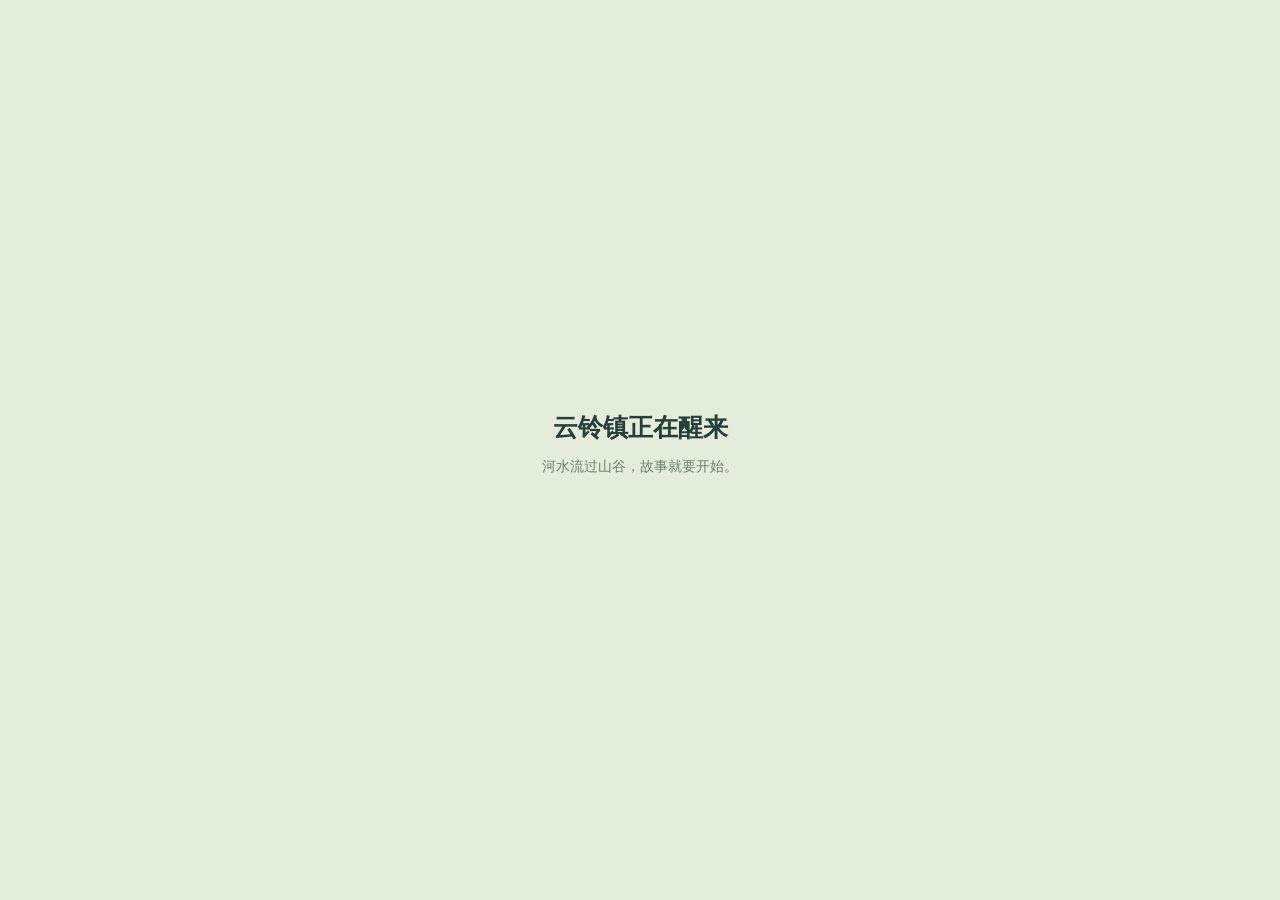
==== shell.html @ bbf4702c "Publish Water Isle Simulation with bilingual documentation" ====
<!doctype html>
<html lang="zh-CN"><head><meta charset="utf-8"><meta name="viewport" content="width=device-width,initial-scale=1,viewport-fit=cover"><meta name="eureka:viewport" content='{"mode":"responsive"}'><meta name="theme-color" content="#f6f3e6"><title>给水一条路 · 云铃镇的雨天</title><style>
:root{--ink:#263f38;--muted:#6c7e71;--paper:#fcfaee;--green:#275e4c;--lime:#e5edab;--line:#d2ddc7;--blue:#258d9a;--gold:#edb957;font-family:'Microsoft YaHei',system-ui,sans-serif;color:var(--ink)}*{box-sizing:border-box}body{margin:0;background:#eef1df}button,input,select{font:inherit}button{cursor:pointer;min-height:44px;min-width:44px;border:1px solid var(--line);border-radius:12px;background:var(--paper);color:inherit;font-size:14px;font-weight:700;padding:9px 13px;display:inline-flex;align-items:center;justify-content:center;gap:7px}button:hover{background:#eaf0d5}button:disabled{opacity:.55;cursor:default}button:focus-visible,a:focus-visible{outline:3px solid #d68e37;outline-offset:3px}button svg{width:20px;height:20px;flex:none}.primary{background:var(--green);color:white;border-color:var(--green)}.primary:hover{background:#387b60}.icon-button{padding:0;width:44px}.secondary{background:var(--lime)}[hidden]{display:none!important}#app{height:100vh;height:100dvh;display:grid;grid-template-rows:64px minmax(0,1fr) auto;gap:8px;padding:0 12px 10px}header{display:flex;align-items:center;justify-content:space-between;padding:0 8px;gap:8px}.brand{display:flex;align-items:center;gap:10px}.brand-icon{background:var(--green);color:var(--lime);border-radius:13px;width:40px;height:40px;display:grid;place-items:center}.brand-icon svg{width:26px;height:26px}.brand strong{font-size:20px;letter-spacing:1px}.brand small{display:block;font-size:12px;color:var(--muted);margin-top:3px;letter-spacing:2px}.header-actions{display:flex;gap:6px}.workspace{min-height:0;display:grid;grid-template-columns:minmax(0,1fr) 280px;gap:10px}.stage-wrap{position:relative;min-width:0;min-height:0;overflow:clip;background:#cee3da;border:1px solid #b9cdb8;border-radius:23px}#scene{position:absolute;inset:0;touch-action:none}#scene canvas{width:100%;height:100%;display:block;touch-action:none}.map-heading{position:absolute;left:18px;top:14px;z-index:2;pointer-events:none;font-size:14px;letter-spacing:2px;color:#416959}.map-heading b{letter-spacing:0;color:var(--ink)}.map-weather{position:absolute;right:16px;top:12px;border:1px solid #b4c9b7;background:#faf9e9df;border-radius:24px;padding:8px 12px;font-size:14px;z-index:2}.view-buttons{position:absolute;right:12px;bottom:12px;display:flex;gap:5px;z-index:6}.view-buttons button{background:#fffcecdd}.label{position:absolute;transform:translate(-50%,-100%);font-size:12px;font-weight:700;pointer-events:none;white-space:nowrap;color:#275d54;padding:4px 7px;border-radius:7px;background:#fcfae9dd;border:1px solid #adbea7;z-index:2}.label:after{content:'';position:absolute;left:50%;top:100%;height:8px;width:1px;background:#739a8c}.label.blue{color:#14738e;background:#e0f5ed}.label.danger{color:#a34627;background:#ffe3bf;border-color:#d98752}.spot{position:absolute;transform:translate(-50%,-50%);border:2px solid #fff6cc;box-shadow:0 3px 0 #6c56242a;background:#f7cd69;z-index:5;min-width:44px;min-height:44px;border-radius:50%;padding:5px;font-size:16px}.spot.selected{background:#285f4e;color:#fff8d0;outline:3px solid #edc468}.spot.done{background:#b8dca0}.spot span{pointer-events:none}.sidebar{display:flex;flex-direction:column;gap:10px;min-height:0;overflow:auto}.panel{border:1px solid var(--line);border-radius:20px;background:var(--paper);padding:18px;box-shadow:0 4px 0 #5363460b}.eyebrow{font-size:12px;color:#678073;letter-spacing:2px}.panel h1{font-size:25px;line-height:1.35;margin:10px 0}.panel p{font-size:14px;line-height:1.7;color:var(--muted);margin:10px 0}.resident-line{display:flex;gap:10px;align-items:start;margin:14px 0}.portrait{flex:none;font-size:27px;display:grid;place-items:center;width:42px;height:42px;background:#efdfb6;border-radius:50%}.resident-line p{margin:0;font-size:14px}.goal{padding:12px 0;border-top:1px solid var(--line);font-size:14px;line-height:1.6}.mission .primary{width:100%;margin-top:8px}.progress{height:5px;background:#e0e6d3;border-radius:10px;overflow:hidden;margin-top:12px}.progress i{display:block;height:100%;width:0;background:#3fa8a6}.caption{display:flex;justify-content:space-between;gap:8px;font-size:12px;color:var(--muted);margin-top:7px}.status-grid{display:grid;grid-template-columns:1fr 1fr;gap:12px;font-size:12px}.status-grid strong{display:block;font-size:20px;margin-top:5px}.status-grid .warn{color:#b15d3e}.flow-explain{margin-top:auto;font-size:14px;line-height:1.65;padding:14px 17px;background:#e3ebcc;border:1px solid #cbd7b9;border-radius:16px}.flow-explain b{display:block;margin-bottom:5px}.crew-status{font-size:14px;padding:9px;background:#f2e6c5;border-radius:8px;margin-top:10px;line-height:1.65}
.footer{display:grid;grid-template-columns:auto minmax(0,1fr);gap:12px;align-items:center}.tools{display:flex;gap:6px}.tool{flex-direction:column;gap:3px;min-width:65px;height:64px;padding:6px 8px}.tool[aria-pressed=true]{background:var(--green);color:#fff6cd;border-color:var(--green)}.work-card{display:flex;gap:14px;align-items:center;background:var(--paper);border:1px solid var(--line);border-radius:15px;padding:10px 14px;min-height:76px}.work-copy{flex:1;min-width:0}.work-copy strong{font-size:16px;display:block}.work-copy p{margin:5px 0 0;font-size:14px;color:var(--muted);line-height:1.5}.work-card button{flex:none}.work-number{font-size:23px;font-weight:900;color:#9b772e}.work-controls{display:flex;gap:6px}.mobile-summary,.mobile-run{display:none}#toast{position:absolute;bottom:67px;left:50%;transform:translate(-50%,8px);background:#253f38f0;color:#fffdf0;font-size:14px;line-height:1.5;border-radius:11px;padding:10px 15px;width:max-content;max-width:90%;pointer-events:none;opacity:0;z-index:15;transition:.2s}#toast.show{opacity:1;transform:translate(-50%,0)}#workBubble{position:absolute;z-index:4;transform:translate(-50%,-100%);background:#fff3bddd;color:#70511a;border-radius:8px;font-size:14px;padding:5px 9px;pointer-events:none;white-space:nowrap}#waterNote{position:absolute;bottom:14px;left:16px;max-width:calc(100% - 174px);font-size:14px;color:#356d66;background:#fffde8df;padding:8px 11px;border-radius:10px;pointer-events:none;z-index:3}
dialog{color:var(--ink);width:min(620px,calc(100% - 24px));max-height:calc(100dvh - 24px);background:var(--paper);border:1px solid #aebf9d;border-radius:22px;padding:24px;box-shadow:0 25px 100px #233e4255;overflow:auto}dialog::backdrop{background:#183f3655;backdrop-filter:blur(4px)}.dialog-head{display:flex;align-items:center;justify-content:space-between;gap:8px}.dialog-head h2{font-size:23px;margin:0}dialog p{font-size:14px;line-height:1.8;color:#596f61}.dialog-actions{display:flex;gap:8px;margin-top:16px;flex-wrap:wrap}.dialog-actions button{flex:1}.chapter-list{display:grid;grid-template-columns:1fr 1fr;gap:10px;margin-top:18px}.chapter-card{display:block;text-align:left;padding:16px;white-space:normal}.chapter-card small{display:block;color:#7b876a;font-size:12px}.chapter-card strong{display:block;font-size:18px;margin:8px 0}.chapter-card p{margin:0;font-weight:400;font-size:14px;line-height:1.6}.chapter-card .stamp{color:#b18938;font-size:14px}.result-grid{display:grid;grid-template-columns:1fr 1fr;gap:10px}.result-grid div{background:#eaf0d9;border-radius:12px;padding:13px;font-size:14px}.result-grid strong{display:block;margin-top:7px;font-size:24px}.settings-row{display:flex;justify-content:space-between;align-items:center;gap:10px;margin:14px 0;font-size:14px}input[type=range]{width:150px;height:44px;accent-color:var(--green)}select{min-height:44px;font-size:16px;border:1px solid var(--line);border-radius:9px;background:#fffdf0;color:inherit;padding:7px}.learn-card{padding:12px 0;border-bottom:1px solid var(--line);font-size:14px;line-height:1.7}.learn-card b{display:block;margin-bottom:4px}a{color:#21745e}
#opening{position:absolute;inset:0;z-index:12;pointer-events:none;background:linear-gradient(0deg,#1d483b55,transparent 30%)}.opening-top{position:absolute;top:26px;left:30px;font-size:14px;letter-spacing:3px;color:#fffde5;text-shadow:0 1px 5px #264a3c}.opening-caption{position:absolute;bottom:28px;left:8%;right:8%;text-align:center;color:#fffef0;text-shadow:0 2px 6px #234b3b}.opening-caption h2{font-size:clamp(20px,3vw,34px);margin:0 0 9px}.opening-caption p{font-size:14px;margin:0}.story-progress{height:3px;background:#ffffff45;width:130px;margin:14px auto 0;border-radius:5px;overflow:hidden}.story-progress i{display:block;background:#f5db80;height:100%;width:0}#home{position:absolute;right:5%;top:50%;transform:translateY(-50%);width:360px;z-index:13;background:#fffbeced;border:1px solid #fff6c2;border-radius:25px;padding:30px;box-shadow:0 12px 70px #285e4329}.home-kicker{font-size:12px;letter-spacing:4px;color:#738169}#home h1{font-size:48px;letter-spacing:2px;line-height:1.18;margin:19px 0}#home p{font-size:16px;line-height:1.8;color:#61735b;margin:0 0 21px}#home button{width:100%;min-height:52px}.home-detail{display:flex;gap:15px;margin-top:18px;font-size:12px;color:#869071}body[data-mode=intro] #app,body[data-mode=home] #app{display:block;padding:0}body[data-mode=intro] .workspace,body[data-mode=home] .workspace{height:100%;display:block}body[data-mode=intro] .stage-wrap,body[data-mode=home] .stage-wrap{height:100%;border:0;border-radius:0}body[data-mode=intro] header,body[data-mode=home] header,body[data-mode=intro] .sidebar,body[data-mode=home] .sidebar,body[data-mode=intro] .footer,body[data-mode=home] .footer,body[data-mode=intro] .mobile-summary,body[data-mode=home] .mobile-summary,body[data-mode=intro] .play-hud,body[data-mode=home] .play-hud{display:none!important}.loading{position:absolute;inset:0;z-index:30;background:#e4ecdb;display:grid;place-content:center;text-align:center}.loading strong{font-size:25px}.loading p{font-size:14px;color:#69806b}.fallback{position:absolute;inset:0;z-index:40;background:#fff9e9;display:grid;place-content:center;text-align:center;padding:25px}
@media(max-width:1000px){.workspace{grid-template-columns:minmax(0,1fr) 245px}.panel{padding:14px}.panel h1{font-size:22px}.brand small{display:none}.work-card{gap:8px}.tool{min-width:57px}.work-copy p{font-size:14px}}
@media(max-width:900px){#app{padding:0 8px 8px;gap:6px;grid-template-rows:50px 44px minmax(0,1fr) auto}.workspace{display:block}.stage-wrap{height:100%;border-radius:18px}.sidebar{display:none}header{padding:0 3px}.brand strong{font-size:17px}.brand-icon{display:none}.header-actions{gap:4px}.header-actions .wide{display:none}.mobile-summary{display:flex;align-items:center;justify-content:space-between;gap:6px;font-size:14px;padding:0 4px}.mobile-summary strong{display:block}.mobile-summary small{font-size:12px;color:var(--muted)}.mobile-summary button{border:0;background:transparent;font-size:14px;padding:4px 8px}.map-heading{font-size:12px;left:10px;top:13px;letter-spacing:0}.map-weather{font-size:12px;right:9px;top:8px;padding:7px 9px}.footer{grid-template-columns:1fr;gap:6px}.tools{display:flex;gap:5px}.tool{flex:1;height:48px;min-width:44px;font-size:12px;flex-direction:row;padding:5px;gap:5px}.tool svg{width:17px;height:17px}.mobile-run{display:inline-flex;background:var(--green);color:#fff9df;min-width:94px}.work-card{min-height:66px;padding:8px 10px;gap:8px}.work-copy strong{font-size:14px}.work-copy p{font-size:14px;margin-top:3px;line-height:1.4}.work-number{font-size:19px}.work-controls{gap:4px}.work-controls button{padding:6px 9px}.view-buttons{right:7px;bottom:7px;gap:3px}.view-buttons button{width:44px}.label{font-size:12px;padding:3px 5px}#waterNote{display:none}.chapter-list{grid-template-columns:1fr}#home{right:16px;left:16px;top:auto;bottom:20px;transform:none;width:auto;padding:21px;border-radius:21px}#home h1{font-size:32px;margin:8px 0}#home p{font-size:14px;margin-bottom:12px}.home-detail{display:none}.home-kicker{font-size:12px}#home button{min-height:46px}.opening-top{top:20px;left:20px}.opening-caption{left:20px;right:20px;bottom:24px}.opening-caption h2{font-size:23px}.map-heading span{display:none}}
@media(max-height:560px) and (max-width:900px){#app{grid-template-rows:44px 38px minmax(0,1fr) auto;gap:3px;padding-bottom:5px}.work-copy p{display:none}.work-card{min-height:54px}.tool{height:44px}.map-heading,.map-weather{display:none}.view-buttons #zoomBtn{display:none}.view-buttons{bottom:4px}#home{bottom:10px;padding:16px;left:12px;right:12px}#home h1{font-size:26px;margin:5px 0}#home p{margin-bottom:8px}.home-kicker{display:none}.opening-caption h2{font-size:19px}.opening-caption{bottom:16px}.opening-caption p{font-size:14px}.story-progress{margin-top:8px}.label.secondary-label{display:none}}
@media(max-height:700px) and (min-width:901px){.resident-line{margin:8px 0}.panel{padding:13px}.panel h1{font-size:21px;margin:8px 0}.status-panel{padding:12px}.flow-explain{padding:11px}.goal{padding:8px 0}.panel p{margin:8px 0;line-height:1.55}.brand small{display:none}}
@media(prefers-reduced-motion:reduce){*{transition:none!important}}
@media(max-width:900px){.tool{flex-direction:column;gap:1px;white-space:nowrap;font-size:12px}.tool svg{height:16px;width:16px}}
.brand small,.eyebrow,.caption,.home-kicker,.chapter-card small,.mobile-summary small{font-size:14px}@media(max-height:560px) and (min-width:650px) and (max-width:900px){.footer{grid-template-columns:auto minmax(0,1fr)}.tools{min-width:335px}.work-copy p{display:none}.work-card{min-height:52px}}
@media(min-width:650px) and (max-width:900px) and (min-height:360px) and (max-height:560px){
 #app{grid-template-columns:minmax(0,1fr) 228px;grid-template-rows:46px 56px minmax(0,1fr);gap:6px;padding:8px}
 header{grid-column:2;grid-row:1;padding:0;justify-content:flex-end}.brand{display:none}.header-actions{width:100%}.header-actions #mapBtn{flex:1}
 .mobile-summary{grid-column:2;grid-row:2;padding:0}.mobile-summary small{font-size:14px;line-height:1.4}.mobile-summary button{padding:4px}
 .workspace{grid-column:1;grid-row:1 / 4}.footer{grid-column:2;grid-row:3;display:flex;flex-direction:column;align-items:stretch;gap:8px;min-height:0}
 .tools{display:grid;grid-template-columns:repeat(5,minmax(0,1fr));gap:4px;min-width:0}.tools .mobile-run{grid-column:1 / -1;height:44px}.tools .tool{min-width:0}.tools .icon-button{width:100%;min-width:0}
 .work-card{display:grid;grid-template-columns:24px minmax(0,1fr);padding:9px;gap:5px}.work-copy p{display:block;font-size:14px}.work-controls{grid-column:1 / -1}.work-controls button{flex:1}
 #toast{bottom:58px;font-size:14px}#home{width:300px;left:auto;right:16px;top:50%;bottom:auto;transform:translateY(-50%)}
}
.label.blue{font-size:14px}
#opening:before,#opening:after{content:"";position:absolute;left:0;right:0;height:18px;background:#183a32bf;z-index:1}#opening:before{top:0}#opening:after{bottom:0}.opening-top{top:32px}.opening-caption{bottom:34px}.opening-caption h2{letter-spacing:1px}#opening{background:linear-gradient(0deg,#173c32b3,transparent 32%,transparent 80%,#173c3229)}
 .goal-row{display:flex;flex-wrap:wrap;justify-content:space-between;gap:1px 8px;padding:5px 0;font-size:14px;line-height:1.5}.goal-row small{font-size:14px;color:#687a68}.goal-row.met>span{color:#28745a}.map-thumb{display:block;width:100%;height:100px;margin-bottom:10px}.gate-options{display:flex;flex-wrap:wrap;gap:8px}.gate-options button{flex:1;min-width:70px}.gate-map{position:absolute;bottom:12px;left:12px;z-index:7;background:#fff2c7;border:2px solid #a88846;min-height:44px;font-size:14px}.goal{padding:8px 0}.resident-line{margin:8px 0}.panel h1{font-size:23px}.work-copy p{font-size:14px}.label.secondary-label.danger{display:block}@media(max-height:560px) and (max-width:900px){.gate-map{bottom:4px;left:5px;padding:5px 8px;font-size:14px}.map-thumb{height:80px}} </style></head><body data-mode="intro"><main id="app">
<header><div class="brand"><span class="brand-icon" data-icon="island"></span><div><strong>给水一条路</strong><small>一条河的五场冒险 · FLOATING ISLE</small></div></div><div class="header-actions"><button id="mapBtn">旅程</button><button class="icon-button" id="saveBtn" data-icon="save" aria-label="保存岛屿"></button><button id="helpBtn" data-icon="book" aria-label="玩法与发现"><span class="wide">玩法与发现</span></button></div></header>
<div class="mobile-summary"><div><strong id="mobileMission"></strong><small id="mobileStat"></small></div><button id="mobileInfo">任务 ↗</button></div>
<div class="workspace"><section class="stage-wrap" aria-label="云铃镇河谷"><div id="scene"></div><div class="map-heading play-hud"><b>云铃河谷</b><span> · 山水之间，还有人家</span></div><div class="map-weather play-hud" id="weatherText">晴朗 · 河水缓缓流动</div><div id="labels"></div><div id="spots" class="play-hud"></div><div id="workBubble" class="play-hud" hidden></div><button id="gateMapBtn" class="gate-map play-hud" hidden>调闸 25%</button><div id="waterNote" class="play-hud">白色水迹跟着河水流动</div><div class="view-buttons play-hud"><button id="zoomBtn" class="icon-button" data-icon="zoom" aria-label="放大地图"></button><button id="rotateBtn" class="icon-button" data-icon="rotate" aria-label="转动地图"></button><button id="fitBtn" class="icon-button" data-icon="fit" aria-label="全岛视角"></button></div><div id="toast" role="status" aria-live="polite"></div>
<div id="opening"><div class="opening-top">云铃镇 · 一个雨天</div><div class="opening-caption"><h2 id="openingTitle">河水经过小镇，流向远方。</h2><p id="openingText">桥上的早市，刚刚开始。</p><div class="story-progress"><i id="openingProgress"></i></div></div></div>
<div id="home" hidden><div class="home-kicker">A LITTLE RIVER. A BIG ADVENTURE.</div><h1>给水<br>一条路</h1><p>下一场雨来之前，<br>你会怎样救回云铃镇？</p><button id="beginBtn" class="primary">回到下雨前 →</button><div class="home-detail"><span>挖河道</span><span>筑护岸</span><span>给水找个家</span></div></div>
<div id="loading" class="loading"><strong>云铃镇正在醒来</strong><p>河水流过山谷，故事就要开始。</p></div><div id="fallback" class="fallback" hidden><h2>开启岛屿画面</h2><p>请在浏览器设置中开启硬件加速，再打开小岛。</p><button onclick="location.reload()">打开小岛</button></div></section>
<aside class="sidebar"><section class="panel mission"><div id="chapterLabel" class="eyebrow"></div><h1 id="missionTitle"></h1><div class="resident-line"><span class="portrait">☀</span><p id="missionDesc"></p></div><div id="taskText" class="goal"></div><div id="crewStatus" class="crew-status" hidden></div><button id="runBtn" class="primary" data-icon="rain">让雨来吧</button><div class="progress"><i id="progress"></i></div><div class="caption"><span id="runState">先改造，再看一场雨</span><span id="runTime"></span></div></section>
<section class="panel status-panel"><div class="status-grid"><div>小镇人家<strong id="townStat">3 / 3</strong></div><div>下游人家<strong id="downStat">平安</strong></div><div>洼地蓄水<strong id="basinStat">0 格</strong></div><div id="extraStatName">已挖填土方<strong id="extraStat">0 格</strong></div></div></section><div class="flow-explain"><b id="scienceTitle">顺着白色水迹看</b><span id="scienceText">上游的来水经过小镇，再到下游，最后从瀑口离岛。</span></div></aside></div>
<footer class="footer"><div class="tools"><button class="tool" data-tool="dig" aria-pressed="true" data-icon="dig">挖低</button><button class="tool" data-tool="raise" aria-pressed="false" data-icon="raise">堆高</button><button class="tool" data-tool="look" aria-pressed="false" data-icon="hand">观察</button><button id="undoBtn" class="icon-button" data-icon="undo" aria-label="撤销施工" disabled></button><button id="settingsBtn" class="icon-button" data-icon="reset" aria-label="工具箱"></button><button id="mobileRun" class="mobile-run">来场雨</button></div><div class="work-card"><span id="workNumber" class="work-number">01</span><div class="work-copy"><strong id="workTitle">拓宽主河道</strong><p id="workTip">选择黄色工程标记，给水腾出一条路。</p></div><div class="work-controls"><button id="chooseWork" aria-label="切换工程">换一处</button><button id="workBtn" class="secondary">开工</button></div></div></footer>
</main>
<dialog id="infoDialog"><div class="dialog-head"><h2 id="infoTitle"></h2><button class="icon-button close-dialog" data-icon="close" aria-label="关闭"></button></div><div id="infoBody"></div></dialog>
<dialog id="mapDialog"><div class="dialog-head"><h2>五片河谷，五种水的难题</h2><button class="icon-button close-dialog" data-icon="close" aria-label="关闭"></button></div><p>从一处河道到一整座水库，工程逐渐丰富，目标也需要一起满足。</p><div id="levelCards" class="chapter-list"></div></dialog>
<dialog id="resultDialog"><div class="eyebrow" id="resultKicker">雨停了，小镇有话想说</div><div class="dialog-head"><h2 id="resultTitle"></h2><button class="icon-button close-dialog" data-icon="close" aria-label="关闭"></button></div><p id="resultDesc"></p><div class="result-grid"><div>小镇最高水深<strong id="resultTown"></strong></div><div id="resultOtherName">下游最高水深<strong id="resultOther"></strong></div></div><p id="resultLearning"></p><p id="comparison"></p><div class="dialog-actions"><button id="retryBtn">继续改造</button><button id="nextBtn" class="primary">下一站 →</button></div></dialog>
<dialog id="settingsDialog"><div class="dialog-head"><h2>工地工具箱</h2><button class="icon-button close-dialog" data-icon="close" aria-label="关闭"></button></div><div class="settings-row"><label for="brush">笔刷大小</label><input id="brush" type="range" min="1.2" max="5" step=".2" value="2.8"></div><div class="settings-row"><label for="weatherChoice">自由岛天气</label><select id="weatherChoice"><option value="6">阵雨</option><option value="18" selected>暴雨</option><option value="28">强降雨</option></select></div><div class="dialog-actions"><button id="pauseBtn">暂停水流</button><button id="flatBtn">平整工具</button></div><div class="dialog-actions"><button id="loadBtn">读取岛屿</button><button id="resetBtn">重整本关</button></div><p>先保存当前岛屿，就能在下次打开时继续改造。</p></dialog>
<script type="module">/* BUNDLE */</script></body></html>
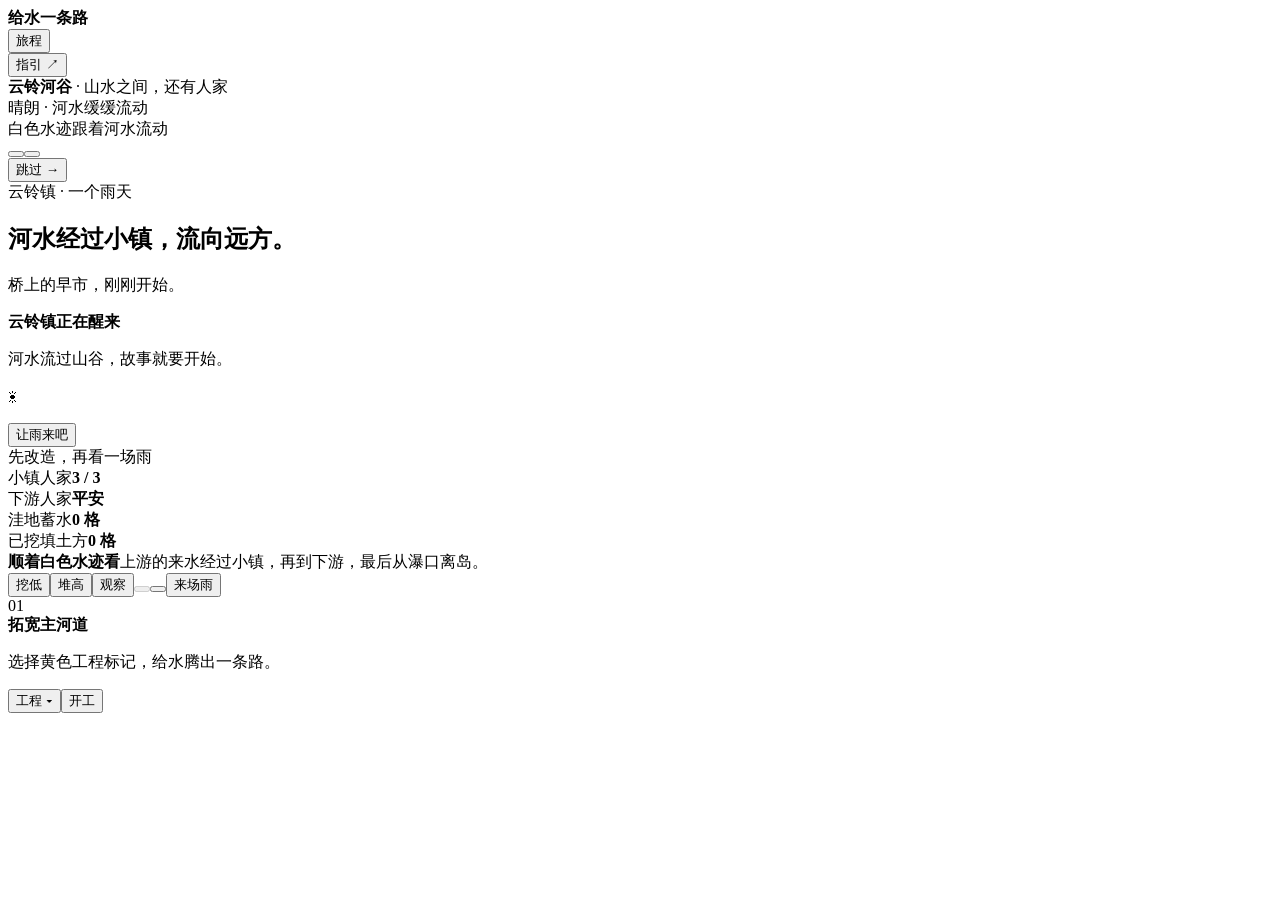
==== commit c286dd71: "Make sluice controls explicit and refine game guidance" ====
--- a/shell.html
+++ b/shell.html
@@ -1,41 +1,18 @@
 <!doctype html>
-<html lang="zh-CN"><head><meta charset="utf-8"><meta name="viewport" content="width=device-width,initial-scale=1,viewport-fit=cover"><meta name="eureka:viewport" content='{"mode":"responsive"}'><meta name="theme-color" content="#f6f3e6"><title>给水一条路 · 云铃镇的雨天</title><style>
-:root{--ink:#263f38;--muted:#6c7e71;--paper:#fcfaee;--green:#275e4c;--lime:#e5edab;--line:#d2ddc7;--blue:#258d9a;--gold:#edb957;font-family:'Microsoft YaHei',system-ui,sans-serif;color:var(--ink)}*{box-sizing:border-box}body{margin:0;background:#eef1df}button,input,select{font:inherit}button{cursor:pointer;min-height:44px;min-width:44px;border:1px solid var(--line);border-radius:12px;background:var(--paper);color:inherit;font-size:14px;font-weight:700;padding:9px 13px;display:inline-flex;align-items:center;justify-content:center;gap:7px}button:hover{background:#eaf0d5}button:disabled{opacity:.55;cursor:default}button:focus-visible,a:focus-visible{outline:3px solid #d68e37;outline-offset:3px}button svg{width:20px;height:20px;flex:none}.primary{background:var(--green);color:white;border-color:var(--green)}.primary:hover{background:#387b60}.icon-button{padding:0;width:44px}.secondary{background:var(--lime)}[hidden]{display:none!important}#app{height:100vh;height:100dvh;display:grid;grid-template-rows:64px minmax(0,1fr) auto;gap:8px;padding:0 12px 10px}header{display:flex;align-items:center;justify-content:space-between;padding:0 8px;gap:8px}.brand{display:flex;align-items:center;gap:10px}.brand-icon{background:var(--green);color:var(--lime);border-radius:13px;width:40px;height:40px;display:grid;place-items:center}.brand-icon svg{width:26px;height:26px}.brand strong{font-size:20px;letter-spacing:1px}.brand small{display:block;font-size:12px;color:var(--muted);margin-top:3px;letter-spacing:2px}.header-actions{display:flex;gap:6px}.workspace{min-height:0;display:grid;grid-template-columns:minmax(0,1fr) 280px;gap:10px}.stage-wrap{position:relative;min-width:0;min-height:0;overflow:clip;background:#cee3da;border:1px solid #b9cdb8;border-radius:23px}#scene{position:absolute;inset:0;touch-action:none}#scene canvas{width:100%;height:100%;display:block;touch-action:none}.map-heading{position:absolute;left:18px;top:14px;z-index:2;pointer-events:none;font-size:14px;letter-spacing:2px;color:#416959}.map-heading b{letter-spacing:0;color:var(--ink)}.map-weather{position:absolute;right:16px;top:12px;border:1px solid #b4c9b7;background:#faf9e9df;border-radius:24px;padding:8px 12px;font-size:14px;z-index:2}.view-buttons{position:absolute;right:12px;bottom:12px;display:flex;gap:5px;z-index:6}.view-buttons button{background:#fffcecdd}.label{position:absolute;transform:translate(-50%,-100%);font-size:12px;font-weight:700;pointer-events:none;white-space:nowrap;color:#275d54;padding:4px 7px;border-radius:7px;background:#fcfae9dd;border:1px solid #adbea7;z-index:2}.label:after{content:'';position:absolute;left:50%;top:100%;height:8px;width:1px;background:#739a8c}.label.blue{color:#14738e;background:#e0f5ed}.label.danger{color:#a34627;background:#ffe3bf;border-color:#d98752}.spot{position:absolute;transform:translate(-50%,-50%);border:2px solid #fff6cc;box-shadow:0 3px 0 #6c56242a;background:#f7cd69;z-index:5;min-width:44px;min-height:44px;border-radius:50%;padding:5px;font-size:16px}.spot.selected{background:#285f4e;color:#fff8d0;outline:3px solid #edc468}.spot.done{background:#b8dca0}.spot span{pointer-events:none}.sidebar{display:flex;flex-direction:column;gap:10px;min-height:0;overflow:auto}.panel{border:1px solid var(--line);border-radius:20px;background:var(--paper);padding:18px;box-shadow:0 4px 0 #5363460b}.eyebrow{font-size:12px;color:#678073;letter-spacing:2px}.panel h1{font-size:25px;line-height:1.35;margin:10px 0}.panel p{font-size:14px;line-height:1.7;color:var(--muted);margin:10px 0}.resident-line{display:flex;gap:10px;align-items:start;margin:14px 0}.portrait{flex:none;font-size:27px;display:grid;place-items:center;width:42px;height:42px;background:#efdfb6;border-radius:50%}.resident-line p{margin:0;font-size:14px}.goal{padding:12px 0;border-top:1px solid var(--line);font-size:14px;line-height:1.6}.mission .primary{width:100%;margin-top:8px}.progress{height:5px;background:#e0e6d3;border-radius:10px;overflow:hidden;margin-top:12px}.progress i{display:block;height:100%;width:0;background:#3fa8a6}.caption{display:flex;justify-content:space-between;gap:8px;font-size:12px;color:var(--muted);margin-top:7px}.status-grid{display:grid;grid-template-columns:1fr 1fr;gap:12px;font-size:12px}.status-grid strong{display:block;font-size:20px;margin-top:5px}.status-grid .warn{color:#b15d3e}.flow-explain{margin-top:auto;font-size:14px;line-height:1.65;padding:14px 17px;background:#e3ebcc;border:1px solid #cbd7b9;border-radius:16px}.flow-explain b{display:block;margin-bottom:5px}.crew-status{font-size:14px;padding:9px;background:#f2e6c5;border-radius:8px;margin-top:10px;line-height:1.65}
-.footer{display:grid;grid-template-columns:auto minmax(0,1fr);gap:12px;align-items:center}.tools{display:flex;gap:6px}.tool{flex-direction:column;gap:3px;min-width:65px;height:64px;padding:6px 8px}.tool[aria-pressed=true]{background:var(--green);color:#fff6cd;border-color:var(--green)}.work-card{display:flex;gap:14px;align-items:center;background:var(--paper);border:1px solid var(--line);border-radius:15px;padding:10px 14px;min-height:76px}.work-copy{flex:1;min-width:0}.work-copy strong{font-size:16px;display:block}.work-copy p{margin:5px 0 0;font-size:14px;color:var(--muted);line-height:1.5}.work-card button{flex:none}.work-number{font-size:23px;font-weight:900;color:#9b772e}.work-controls{display:flex;gap:6px}.mobile-summary,.mobile-run{display:none}#toast{position:absolute;bottom:67px;left:50%;transform:translate(-50%,8px);background:#253f38f0;color:#fffdf0;font-size:14px;line-height:1.5;border-radius:11px;padding:10px 15px;width:max-content;max-width:90%;pointer-events:none;opacity:0;z-index:15;transition:.2s}#toast.show{opacity:1;transform:translate(-50%,0)}#workBubble{position:absolute;z-index:4;transform:translate(-50%,-100%);background:#fff3bddd;color:#70511a;border-radius:8px;font-size:14px;padding:5px 9px;pointer-events:none;white-space:nowrap}#waterNote{position:absolute;bottom:14px;left:16px;max-width:calc(100% - 174px);font-size:14px;color:#356d66;background:#fffde8df;padding:8px 11px;border-radius:10px;pointer-events:none;z-index:3}
-dialog{color:var(--ink);width:min(620px,calc(100% - 24px));max-height:calc(100dvh - 24px);background:var(--paper);border:1px solid #aebf9d;border-radius:22px;padding:24px;box-shadow:0 25px 100px #233e4255;overflow:auto}dialog::backdrop{background:#183f3655;backdrop-filter:blur(4px)}.dialog-head{display:flex;align-items:center;justify-content:space-between;gap:8px}.dialog-head h2{font-size:23px;margin:0}dialog p{font-size:14px;line-height:1.8;color:#596f61}.dialog-actions{display:flex;gap:8px;margin-top:16px;flex-wrap:wrap}.dialog-actions button{flex:1}.chapter-list{display:grid;grid-template-columns:1fr 1fr;gap:10px;margin-top:18px}.chapter-card{display:block;text-align:left;padding:16px;white-space:normal}.chapter-card small{display:block;color:#7b876a;font-size:12px}.chapter-card strong{display:block;font-size:18px;margin:8px 0}.chapter-card p{margin:0;font-weight:400;font-size:14px;line-height:1.6}.chapter-card .stamp{color:#b18938;font-size:14px}.result-grid{display:grid;grid-template-columns:1fr 1fr;gap:10px}.result-grid div{background:#eaf0d9;border-radius:12px;padding:13px;font-size:14px}.result-grid strong{display:block;margin-top:7px;font-size:24px}.settings-row{display:flex;justify-content:space-between;align-items:center;gap:10px;margin:14px 0;font-size:14px}input[type=range]{width:150px;height:44px;accent-color:var(--green)}select{min-height:44px;font-size:16px;border:1px solid var(--line);border-radius:9px;background:#fffdf0;color:inherit;padding:7px}.learn-card{padding:12px 0;border-bottom:1px solid var(--line);font-size:14px;line-height:1.7}.learn-card b{display:block;margin-bottom:4px}a{color:#21745e}
-#opening{position:absolute;inset:0;z-index:12;pointer-events:none;background:linear-gradient(0deg,#1d483b55,transparent 30%)}.opening-top{position:absolute;top:26px;left:30px;font-size:14px;letter-spacing:3px;color:#fffde5;text-shadow:0 1px 5px #264a3c}.opening-caption{position:absolute;bottom:28px;left:8%;right:8%;text-align:center;color:#fffef0;text-shadow:0 2px 6px #234b3b}.opening-caption h2{font-size:clamp(20px,3vw,34px);margin:0 0 9px}.opening-caption p{font-size:14px;margin:0}.story-progress{height:3px;background:#ffffff45;width:130px;margin:14px auto 0;border-radius:5px;overflow:hidden}.story-progress i{display:block;background:#f5db80;height:100%;width:0}#home{position:absolute;right:5%;top:50%;transform:translateY(-50%);width:360px;z-index:13;background:#fffbeced;border:1px solid #fff6c2;border-radius:25px;padding:30px;box-shadow:0 12px 70px #285e4329}.home-kicker{font-size:12px;letter-spacing:4px;color:#738169}#home h1{font-size:48px;letter-spacing:2px;line-height:1.18;margin:19px 0}#home p{font-size:16px;line-height:1.8;color:#61735b;margin:0 0 21px}#home button{width:100%;min-height:52px}.home-detail{display:flex;gap:15px;margin-top:18px;font-size:12px;color:#869071}body[data-mode=intro] #app,body[data-mode=home] #app{display:block;padding:0}body[data-mode=intro] .workspace,body[data-mode=home] .workspace{height:100%;display:block}body[data-mode=intro] .stage-wrap,body[data-mode=home] .stage-wrap{height:100%;border:0;border-radius:0}body[data-mode=intro] header,body[data-mode=home] header,body[data-mode=intro] .sidebar,body[data-mode=home] .sidebar,body[data-mode=intro] .footer,body[data-mode=home] .footer,body[data-mode=intro] .mobile-summary,body[data-mode=home] .mobile-summary,body[data-mode=intro] .play-hud,body[data-mode=home] .play-hud{display:none!important}.loading{position:absolute;inset:0;z-index:30;background:#e4ecdb;display:grid;place-content:center;text-align:center}.loading strong{font-size:25px}.loading p{font-size:14px;color:#69806b}.fallback{position:absolute;inset:0;z-index:40;background:#fff9e9;display:grid;place-content:center;text-align:center;padding:25px}
-@media(max-width:1000px){.workspace{grid-template-columns:minmax(0,1fr) 245px}.panel{padding:14px}.panel h1{font-size:22px}.brand small{display:none}.work-card{gap:8px}.tool{min-width:57px}.work-copy p{font-size:14px}}
-@media(max-width:900px){#app{padding:0 8px 8px;gap:6px;grid-template-rows:50px 44px minmax(0,1fr) auto}.workspace{display:block}.stage-wrap{height:100%;border-radius:18px}.sidebar{display:none}header{padding:0 3px}.brand strong{font-size:17px}.brand-icon{display:none}.header-actions{gap:4px}.header-actions .wide{display:none}.mobile-summary{display:flex;align-items:center;justify-content:space-between;gap:6px;font-size:14px;padding:0 4px}.mobile-summary strong{display:block}.mobile-summary small{font-size:12px;color:var(--muted)}.mobile-summary button{border:0;background:transparent;font-size:14px;padding:4px 8px}.map-heading{font-size:12px;left:10px;top:13px;letter-spacing:0}.map-weather{font-size:12px;right:9px;top:8px;padding:7px 9px}.footer{grid-template-columns:1fr;gap:6px}.tools{display:flex;gap:5px}.tool{flex:1;height:48px;min-width:44px;font-size:12px;flex-direction:row;padding:5px;gap:5px}.tool svg{width:17px;height:17px}.mobile-run{display:inline-flex;background:var(--green);color:#fff9df;min-width:94px}.work-card{min-height:66px;padding:8px 10px;gap:8px}.work-copy strong{font-size:14px}.work-copy p{font-size:14px;margin-top:3px;line-height:1.4}.work-number{font-size:19px}.work-controls{gap:4px}.work-controls button{padding:6px 9px}.view-buttons{right:7px;bottom:7px;gap:3px}.view-buttons button{width:44px}.label{font-size:12px;padding:3px 5px}#waterNote{display:none}.chapter-list{grid-template-columns:1fr}#home{right:16px;left:16px;top:auto;bottom:20px;transform:none;width:auto;padding:21px;border-radius:21px}#home h1{font-size:32px;margin:8px 0}#home p{font-size:14px;margin-bottom:12px}.home-detail{display:none}.home-kicker{font-size:12px}#home button{min-height:46px}.opening-top{top:20px;left:20px}.opening-caption{left:20px;right:20px;bottom:24px}.opening-caption h2{font-size:23px}.map-heading span{display:none}}
-@media(max-height:560px) and (max-width:900px){#app{grid-template-rows:44px 38px minmax(0,1fr) auto;gap:3px;padding-bottom:5px}.work-copy p{display:none}.work-card{min-height:54px}.tool{height:44px}.map-heading,.map-weather{display:none}.view-buttons #zoomBtn{display:none}.view-buttons{bottom:4px}#home{bottom:10px;padding:16px;left:12px;right:12px}#home h1{font-size:26px;margin:5px 0}#home p{margin-bottom:8px}.home-kicker{display:none}.opening-caption h2{font-size:19px}.opening-caption{bottom:16px}.opening-caption p{font-size:14px}.story-progress{margin-top:8px}.label.secondary-label{display:none}}
-@media(max-height:700px) and (min-width:901px){.resident-line{margin:8px 0}.panel{padding:13px}.panel h1{font-size:21px;margin:8px 0}.status-panel{padding:12px}.flow-explain{padding:11px}.goal{padding:8px 0}.panel p{margin:8px 0;line-height:1.55}.brand small{display:none}}
-@media(prefers-reduced-motion:reduce){*{transition:none!important}}
-@media(max-width:900px){.tool{flex-direction:column;gap:1px;white-space:nowrap;font-size:12px}.tool svg{height:16px;width:16px}}
-.brand small,.eyebrow,.caption,.home-kicker,.chapter-card small,.mobile-summary small{font-size:14px}@media(max-height:560px) and (min-width:650px) and (max-width:900px){.footer{grid-template-columns:auto minmax(0,1fr)}.tools{min-width:335px}.work-copy p{display:none}.work-card{min-height:52px}}
-@media(min-width:650px) and (max-width:900px) and (min-height:360px) and (max-height:560px){
- #app{grid-template-columns:minmax(0,1fr) 228px;grid-template-rows:46px 56px minmax(0,1fr);gap:6px;padding:8px}
- header{grid-column:2;grid-row:1;padding:0;justify-content:flex-end}.brand{display:none}.header-actions{width:100%}.header-actions #mapBtn{flex:1}
- .mobile-summary{grid-column:2;grid-row:2;padding:0}.mobile-summary small{font-size:14px;line-height:1.4}.mobile-summary button{padding:4px}
- .workspace{grid-column:1;grid-row:1 / 4}.footer{grid-column:2;grid-row:3;display:flex;flex-direction:column;align-items:stretch;gap:8px;min-height:0}
- .tools{display:grid;grid-template-columns:repeat(5,minmax(0,1fr));gap:4px;min-width:0}.tools .mobile-run{grid-column:1 / -1;height:44px}.tools .tool{min-width:0}.tools .icon-button{width:100%;min-width:0}
- .work-card{display:grid;grid-template-columns:24px minmax(0,1fr);padding:9px;gap:5px}.work-copy p{display:block;font-size:14px}.work-controls{grid-column:1 / -1}.work-controls button{flex:1}
- #toast{bottom:58px;font-size:14px}#home{width:300px;left:auto;right:16px;top:50%;bottom:auto;transform:translateY(-50%)}
-}
-.label.blue{font-size:14px}
-#opening:before,#opening:after{content:"";position:absolute;left:0;right:0;height:18px;background:#183a32bf;z-index:1}#opening:before{top:0}#opening:after{bottom:0}.opening-top{top:32px}.opening-caption{bottom:34px}.opening-caption h2{letter-spacing:1px}#opening{background:linear-gradient(0deg,#173c32b3,transparent 32%,transparent 80%,#173c3229)}
- .goal-row{display:flex;flex-wrap:wrap;justify-content:space-between;gap:1px 8px;padding:5px 0;font-size:14px;line-height:1.5}.goal-row small{font-size:14px;color:#687a68}.goal-row.met>span{color:#28745a}.map-thumb{display:block;width:100%;height:100px;margin-bottom:10px}.gate-options{display:flex;flex-wrap:wrap;gap:8px}.gate-options button{flex:1;min-width:70px}.gate-map{position:absolute;bottom:12px;left:12px;z-index:7;background:#fff2c7;border:2px solid #a88846;min-height:44px;font-size:14px}.goal{padding:8px 0}.resident-line{margin:8px 0}.panel h1{font-size:23px}.work-copy p{font-size:14px}.label.secondary-label.danger{display:block}@media(max-height:560px) and (max-width:900px){.gate-map{bottom:4px;left:5px;padding:5px 8px;font-size:14px}.map-thumb{height:80px}} </style></head><body data-mode="intro"><main id="app">
-<header><div class="brand"><span class="brand-icon" data-icon="island"></span><div><strong>给水一条路</strong><small>一条河的五场冒险 · FLOATING ISLE</small></div></div><div class="header-actions"><button id="mapBtn">旅程</button><button class="icon-button" id="saveBtn" data-icon="save" aria-label="保存岛屿"></button><button id="helpBtn" data-icon="book" aria-label="玩法与发现"><span class="wide">玩法与发现</span></button></div></header>
-<div class="mobile-summary"><div><strong id="mobileMission"></strong><small id="mobileStat"></small></div><button id="mobileInfo">任务 ↗</button></div>
-<div class="workspace"><section class="stage-wrap" aria-label="云铃镇河谷"><div id="scene"></div><div class="map-heading play-hud"><b>云铃河谷</b><span> · 山水之间，还有人家</span></div><div class="map-weather play-hud" id="weatherText">晴朗 · 河水缓缓流动</div><div id="labels"></div><div id="spots" class="play-hud"></div><div id="workBubble" class="play-hud" hidden></div><button id="gateMapBtn" class="gate-map play-hud" hidden>调闸 25%</button><div id="waterNote" class="play-hud">白色水迹跟着河水流动</div><div class="view-buttons play-hud"><button id="zoomBtn" class="icon-button" data-icon="zoom" aria-label="放大地图"></button><button id="rotateBtn" class="icon-button" data-icon="rotate" aria-label="转动地图"></button><button id="fitBtn" class="icon-button" data-icon="fit" aria-label="全岛视角"></button></div><div id="toast" role="status" aria-live="polite"></div>
-<div id="opening"><div class="opening-top">云铃镇 · 一个雨天</div><div class="opening-caption"><h2 id="openingTitle">河水经过小镇，流向远方。</h2><p id="openingText">桥上的早市，刚刚开始。</p><div class="story-progress"><i id="openingProgress"></i></div></div></div>
+<html lang="zh-CN"><head><meta charset="utf-8"><meta name="viewport" content="width=device-width,initial-scale=1,viewport-fit=cover"><meta name="eureka:viewport" content='{"mode":"responsive"}'><meta name="theme-color" content="#f6f3e6"><title>给水一条路 · 云铃镇的雨天</title><style>/* STYLES */</style></head><body data-mode="intro"><main id="app">
+<header><div class="brand"><span class="brand-icon" data-icon="island"></span><div><strong>给水一条路</strong></div></div><div class="header-actions"><button id="reportBtn" hidden>对比</button><button id="mapBtn">旅程</button></div></header>
+<div class="mobile-summary"><div><strong id="mobileMission"></strong><small id="mobileStat"></small></div><button id="mobileInfo">指引 ↗</button></div>
+<div class="workspace"><section class="stage-wrap" aria-label="云铃镇河谷"><div id="scene"></div><div class="map-heading play-hud"><b>云铃河谷</b><span> · 山水之间，还有人家</span></div><div class="map-weather play-hud" id="weatherText">晴朗 · 河水缓缓流动</div><div id="labels"></div><div id="spots" class="play-hud"></div><div id="phaseNotice" class="phase-notice play-hud" hidden role="status"><strong id="phaseNoticeTitle"></strong><span id="phaseNoticeText"></span></div><div id="workBubble" class="play-hud" hidden></div><button id="gateMapBtn" class="gate-map play-hud" hidden>闸门 50%</button><section id="gateControls" hidden aria-label="水闸控制" class="gate-controls play-hud"><div class="gate-heading"><div><small>蓄水 / 下泄</small><strong>水闸 <span id="gatePercent">50%</span></strong><span id="gatePause" class="gate-pause" hidden>已暂停</span></div><button id="gateClose" aria-label="收起水闸">×</button></div><div id="gateSection"></div><div id="gateSteps" class="gate-steps" role="group" aria-label="闸门开度"><button data-opening="0" aria-label="关闸 0%">关闸</button><button data-opening="25" aria-label="开闸 25%">25%</button><button data-opening="50" aria-label="半开 50%">半开</button><button data-opening="75" aria-label="开闸 75%">75%</button><button data-opening="100" aria-label="全开 100%">全开</button></div><p id="gateHint" class="gate-hint">关小蓄水 · 开大下泄</p><button id="gateBuild" class="primary" hidden>取土筑坝 →</button><div class="gate-readings"><span id="gateStorage"></span><span id="gateFlow"></span></div><div id="gateStatus"></div></section><div id="liveCompare" class="play-hud" role="status" hidden></div><div id="waterNote" class="play-hud">白色水迹跟着河水流动</div><div class="view-buttons play-hud"><button id="zoomBtn" class="icon-button" data-icon="zoom" aria-label="放大地图"></button><button id="fitBtn" class="icon-button" data-icon="fit" aria-label="全岛视角"></button></div><div id="toast" role="status" aria-live="polite"></div>
+<div id="opening"><button id="skipIntro" class="skip-intro">跳过 →</button><div class="opening-top">云铃镇 · 一个雨天</div><div class="opening-caption"><h2 id="openingTitle">河水经过小镇，流向远方。</h2><p id="openingText">桥上的早市，刚刚开始。</p><div class="story-progress"><i id="openingProgress"></i></div></div></div>
 <div id="home" hidden><div class="home-kicker">A LITTLE RIVER. A BIG ADVENTURE.</div><h1>给水<br>一条路</h1><p>下一场雨来之前，<br>你会怎样救回云铃镇？</p><button id="beginBtn" class="primary">回到下雨前 →</button><div class="home-detail"><span>挖河道</span><span>筑护岸</span><span>给水找个家</span></div></div>
 <div id="loading" class="loading"><strong>云铃镇正在醒来</strong><p>河水流过山谷，故事就要开始。</p></div><div id="fallback" class="fallback" hidden><h2>开启岛屿画面</h2><p>请在浏览器设置中开启硬件加速，再打开小岛。</p><button onclick="location.reload()">打开小岛</button></div></section>
-<aside class="sidebar"><section class="panel mission"><div id="chapterLabel" class="eyebrow"></div><h1 id="missionTitle"></h1><div class="resident-line"><span class="portrait">☀</span><p id="missionDesc"></p></div><div id="taskText" class="goal"></div><div id="crewStatus" class="crew-status" hidden></div><button id="runBtn" class="primary" data-icon="rain">让雨来吧</button><div class="progress"><i id="progress"></i></div><div class="caption"><span id="runState">先改造，再看一场雨</span><span id="runTime"></span></div></section>
-<section class="panel status-panel"><div class="status-grid"><div>小镇人家<strong id="townStat">3 / 3</strong></div><div>下游人家<strong id="downStat">平安</strong></div><div>洼地蓄水<strong id="basinStat">0 格</strong></div><div id="extraStatName">已挖填土方<strong id="extraStat">0 格</strong></div></div></section><div class="flow-explain"><b id="scienceTitle">顺着白色水迹看</b><span id="scienceText">上游的来水经过小镇，再到下游，最后从瀑口离岛。</span></div></aside></div>
-<footer class="footer"><div class="tools"><button class="tool" data-tool="dig" aria-pressed="true" data-icon="dig">挖低</button><button class="tool" data-tool="raise" aria-pressed="false" data-icon="raise">堆高</button><button class="tool" data-tool="look" aria-pressed="false" data-icon="hand">观察</button><button id="undoBtn" class="icon-button" data-icon="undo" aria-label="撤销施工" disabled></button><button id="settingsBtn" class="icon-button" data-icon="reset" aria-label="工具箱"></button><button id="mobileRun" class="mobile-run">来场雨</button></div><div class="work-card"><span id="workNumber" class="work-number">01</span><div class="work-copy"><strong id="workTitle">拓宽主河道</strong><p id="workTip">选择黄色工程标记，给水腾出一条路。</p></div><div class="work-controls"><button id="chooseWork" aria-label="切换工程">换一处</button><button id="workBtn" class="secondary">开工</button></div></div></footer>
+<aside class="sidebar"><section class="panel mission"><div id="chapterLabel" class="eyebrow"></div><h1 id="missionTitle"></h1><div class="resident-line"><span class="portrait">☀</span><p id="missionDesc"></p></div><div id="phaseRail" class="phase-rail"></div><div id="taskText" class="goal"></div><div id="crewStatus" class="crew-status" hidden></div><button id="runBtn" class="primary" data-icon="rain">让雨来吧</button><div class="progress"><i id="progress"></i></div><div class="caption"><span id="runState">先改造，再看一场雨</span><span id="runTime"></span></div></section>
+<section id="lessonCard" class="lesson-card" aria-live="polite"></section><section class="panel status-panel"><div class="status-grid"><div>小镇人家<strong id="townStat">3 / 3</strong></div><div>下游人家<strong id="downStat">平安</strong></div><div>洼地蓄水<strong id="basinStat">0 格</strong></div><div id="extraStatName">已挖填土方<strong id="extraStat">0 格</strong></div></div></section><div class="flow-explain"><b id="scienceTitle">顺着白色水迹看</b><span id="scienceText">上游的来水经过小镇，再到下游，最后从瀑口离岛。</span></div></aside></div>
+<footer class="footer"><div class="tools"><button class="tool" data-tool="dig" aria-pressed="true" data-icon="dig">挖低</button><button class="tool" data-tool="raise" aria-pressed="false" data-icon="raise">堆高</button><button class="tool" data-tool="look" aria-pressed="false" data-icon="hand">观察</button><button id="gateBtn" class="tool gate-tool" data-icon="gate" aria-label="水闸" aria-controls="gateControls" aria-expanded="false" hidden><span>水闸</span><small id="gateDockValue">待建</small></button><button id="undoBtn" class="icon-button" data-icon="undo" aria-label="撤销施工" disabled></button><button id="settingsBtn" class="icon-button" data-icon="toolbox" aria-label="工具箱" title="工具箱"></button><button id="mobileRun" class="mobile-run">来场雨</button></div><div class="work-card"><span id="workNumber" class="work-number">01</span><div class="work-copy"><strong id="workTitle">拓宽主河道</strong><p id="workTip">选择黄色工程标记，给水腾出一条路。</p></div><div class="work-controls"><button id="chooseWork" aria-label="切换工程">工程 ▾</button><button id="workBtn" class="secondary">开工</button></div></div></footer>
 </main>
 <dialog id="infoDialog"><div class="dialog-head"><h2 id="infoTitle"></h2><button class="icon-button close-dialog" data-icon="close" aria-label="关闭"></button></div><div id="infoBody"></div></dialog>
-<dialog id="mapDialog"><div class="dialog-head"><h2>五片河谷，五种水的难题</h2><button class="icon-button close-dialog" data-icon="close" aria-label="关闭"></button></div><p>从一处河道到一整座水库，工程逐渐丰富，目标也需要一起满足。</p><div id="levelCards" class="chapter-list"></div></dialog>
-<dialog id="resultDialog"><div class="eyebrow" id="resultKicker">雨停了，小镇有话想说</div><div class="dialog-head"><h2 id="resultTitle"></h2><button class="icon-button close-dialog" data-icon="close" aria-label="关闭"></button></div><p id="resultDesc"></p><div class="result-grid"><div>小镇最高水深<strong id="resultTown"></strong></div><div id="resultOtherName">下游最高水深<strong id="resultOther"></strong></div></div><p id="resultLearning"></p><p id="comparison"></p><div class="dialog-actions"><button id="retryBtn">继续改造</button><button id="nextBtn" class="primary">下一站 →</button></div></dialog>
-<dialog id="settingsDialog"><div class="dialog-head"><h2>工地工具箱</h2><button class="icon-button close-dialog" data-icon="close" aria-label="关闭"></button></div><div class="settings-row"><label for="brush">笔刷大小</label><input id="brush" type="range" min="1.2" max="5" step=".2" value="2.8"></div><div class="settings-row"><label for="weatherChoice">自由岛天气</label><select id="weatherChoice"><option value="6">阵雨</option><option value="18" selected>暴雨</option><option value="28">强降雨</option></select></div><div class="dialog-actions"><button id="pauseBtn">暂停水流</button><button id="flatBtn">平整工具</button></div><div class="dialog-actions"><button id="loadBtn">读取岛屿</button><button id="resetBtn">重整本关</button></div><p>先保存当前岛屿，就能在下次打开时继续改造。</p></dialog>
+<dialog id="mapDialog"><div class="dialog-head"><h2>河谷旅程</h2><button class="icon-button close-dialog" data-icon="close" aria-label="关闭"></button></div><div id="levelCards" class="chapter-list"></div></dialog>
+<dialog id="resultDialog"><div class="eyebrow" id="resultKicker">雨停了，小镇有话想说</div><div class="dialog-head"><h2 id="resultTitle"></h2><button class="icon-button close-dialog" data-icon="close" aria-label="关闭"></button></div><p id="resultDesc"></p><div class="result-grid"><div>小镇最高水深<strong id="resultTown"></strong></div><div id="resultOtherName">下游最高水深<strong id="resultOther"></strong></div></div><div id="resultLearning"></div><div id="resultStars" class="star-criteria"></div><div id="comparison"></div><div class="dialog-actions"><button id="retryBtn">继续改造</button><button id="nextBtn" class="primary">下一站 →</button></div></dialog>
+<dialog id="settingsDialog"><div class="dialog-head"><h2>工地工具箱</h2><button class="icon-button close-dialog" data-icon="close" aria-label="关闭"></button></div><div class="settings-row"><label for="brush">笔刷大小</label><input id="brush" type="range" min="1.2" max="5" step=".2" value="2.8"></div><div class="settings-row"><label for="weatherChoice">自由岛天气</label><select id="weatherChoice"><option value="6">阵雨</option><option value="18" selected>暴雨</option><option value="28">强降雨</option></select></div><div class="dialog-actions"><button id="pauseBtn">暂停水流</button><button id="flatBtn">平整工具</button></div><div class="dialog-actions"><button id="saveBtn">保存</button><button id="loadBtn">读取</button><button id="resetBtn">重整本关</button></div><div class="dialog-actions"><button id="helpBtn">玩法</button></div></dialog>
 <script type="module">/* BUNDLE */</script></body></html>
 
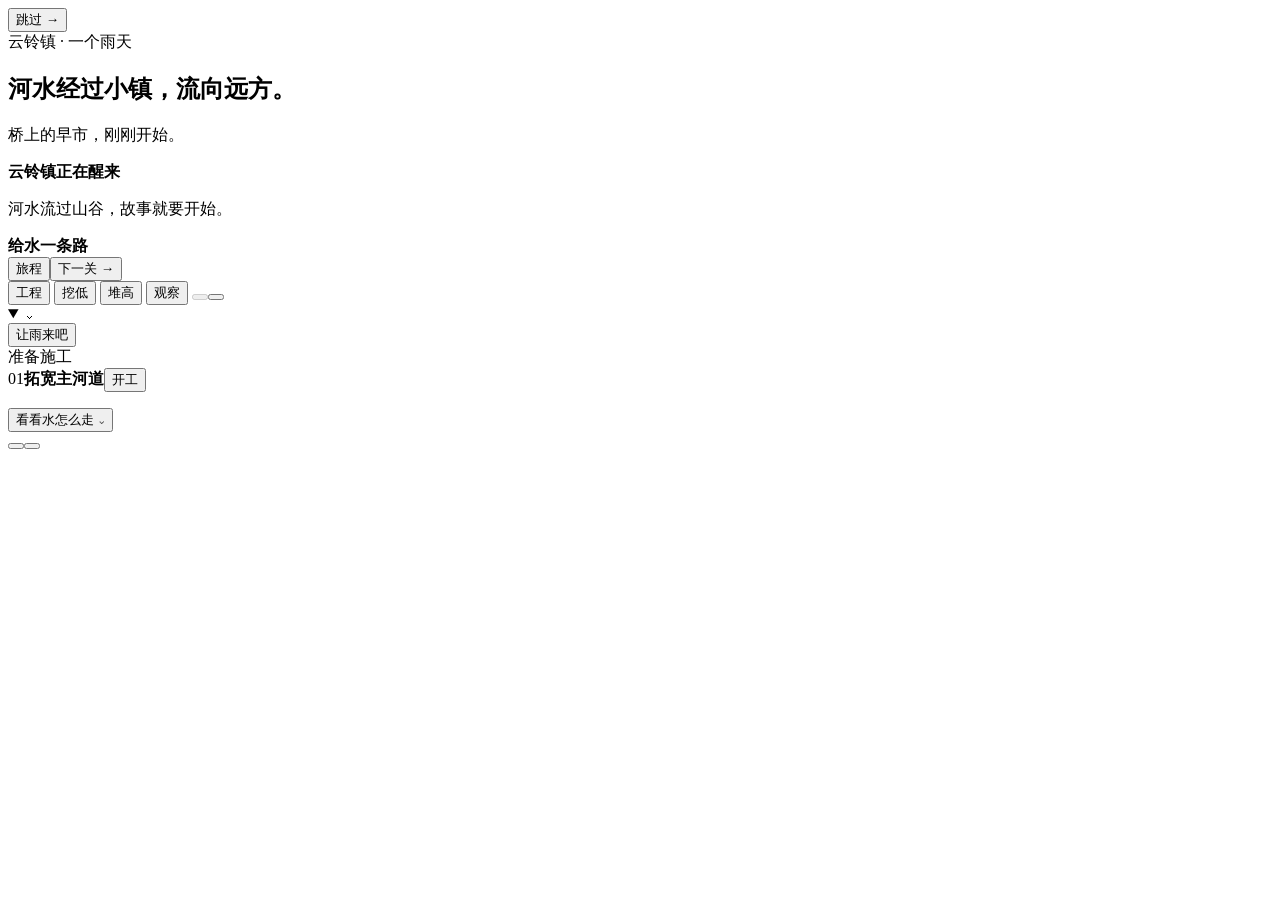
==== commit 05ce8a24: "Refine island geometry and floating game workflow" ====
--- a/shell.html
+++ b/shell.html
@@ -1,18 +1,41 @@
 <!doctype html>
-<html lang="zh-CN"><head><meta charset="utf-8"><meta name="viewport" content="width=device-width,initial-scale=1,viewport-fit=cover"><meta name="eureka:viewport" content='{"mode":"responsive"}'><meta name="theme-color" content="#f6f3e6"><title>给水一条路 · 云铃镇的雨天</title><style>/* STYLES */</style></head><body data-mode="intro"><main id="app">
-<header><div class="brand"><span class="brand-icon" data-icon="island"></span><div><strong>给水一条路</strong></div></div><div class="header-actions"><button id="reportBtn" hidden>对比</button><button id="mapBtn">旅程</button></div></header>
-<div class="mobile-summary"><div><strong id="mobileMission"></strong><small id="mobileStat"></small></div><button id="mobileInfo">指引 ↗</button></div>
-<div class="workspace"><section class="stage-wrap" aria-label="云铃镇河谷"><div id="scene"></div><div class="map-heading play-hud"><b>云铃河谷</b><span> · 山水之间，还有人家</span></div><div class="map-weather play-hud" id="weatherText">晴朗 · 河水缓缓流动</div><div id="labels"></div><div id="spots" class="play-hud"></div><div id="phaseNotice" class="phase-notice play-hud" hidden role="status"><strong id="phaseNoticeTitle"></strong><span id="phaseNoticeText"></span></div><div id="workBubble" class="play-hud" hidden></div><button id="gateMapBtn" class="gate-map play-hud" hidden>闸门 50%</button><section id="gateControls" hidden aria-label="水闸控制" class="gate-controls play-hud"><div class="gate-heading"><div><small>蓄水 / 下泄</small><strong>水闸 <span id="gatePercent">50%</span></strong><span id="gatePause" class="gate-pause" hidden>已暂停</span></div><button id="gateClose" aria-label="收起水闸">×</button></div><div id="gateSection"></div><div id="gateSteps" class="gate-steps" role="group" aria-label="闸门开度"><button data-opening="0" aria-label="关闸 0%">关闸</button><button data-opening="25" aria-label="开闸 25%">25%</button><button data-opening="50" aria-label="半开 50%">半开</button><button data-opening="75" aria-label="开闸 75%">75%</button><button data-opening="100" aria-label="全开 100%">全开</button></div><p id="gateHint" class="gate-hint">关小蓄水 · 开大下泄</p><button id="gateBuild" class="primary" hidden>取土筑坝 →</button><div class="gate-readings"><span id="gateStorage"></span><span id="gateFlow"></span></div><div id="gateStatus"></div></section><div id="liveCompare" class="play-hud" role="status" hidden></div><div id="waterNote" class="play-hud">白色水迹跟着河水流动</div><div class="view-buttons play-hud"><button id="zoomBtn" class="icon-button" data-icon="zoom" aria-label="放大地图"></button><button id="fitBtn" class="icon-button" data-icon="fit" aria-label="全岛视角"></button></div><div id="toast" role="status" aria-live="polite"></div>
+<html lang="zh-CN"><head><meta charset="utf-8"><meta name="viewport" content="width=device-width,initial-scale=1,viewport-fit=cover"><meta name="eureka:viewport" content='{"mode":"responsive"}'><meta name="theme-color" content="#d7e9dc"><title>给水一条路 · 云铃镇的雨天</title><style>/* STYLES */</style></head>
+<body data-mode="intro" data-phase="build"><main id="app">
+<section class="stage-wrap" aria-label="云铃镇河谷"><div id="scene"></div><div id="labels"></div><div id="spots" class="play-hud"></div><div id="workBubble" class="play-hud" hidden></div>
+<button id="gateMapBtn" class="gate-map play-hud" hidden>调水闸 ↗</button>
+<div id="phaseNotice" class="phase-notice play-hud" hidden role="status"><strong id="phaseNoticeTitle"></strong><span id="phaseNoticeText"></span></div>
+<div id="toast" role="status" aria-live="polite"></div>
 <div id="opening"><button id="skipIntro" class="skip-intro">跳过 →</button><div class="opening-top">云铃镇 · 一个雨天</div><div class="opening-caption"><h2 id="openingTitle">河水经过小镇，流向远方。</h2><p id="openingText">桥上的早市，刚刚开始。</p><div class="story-progress"><i id="openingProgress"></i></div></div></div>
 <div id="home" hidden><div class="home-kicker">A LITTLE RIVER. A BIG ADVENTURE.</div><h1>给水<br>一条路</h1><p>下一场雨来之前，<br>你会怎样救回云铃镇？</p><button id="beginBtn" class="primary">回到下雨前 →</button><div class="home-detail"><span>挖河道</span><span>筑护岸</span><span>给水找个家</span></div></div>
 <div id="loading" class="loading"><strong>云铃镇正在醒来</strong><p>河水流过山谷，故事就要开始。</p></div><div id="fallback" class="fallback" hidden><h2>开启岛屿画面</h2><p>请在浏览器设置中开启硬件加速，再打开小岛。</p><button onclick="location.reload()">打开小岛</button></div></section>
-<aside class="sidebar"><section class="panel mission"><div id="chapterLabel" class="eyebrow"></div><h1 id="missionTitle"></h1><div class="resident-line"><span class="portrait">☀</span><p id="missionDesc"></p></div><div id="phaseRail" class="phase-rail"></div><div id="taskText" class="goal"></div><div id="crewStatus" class="crew-status" hidden></div><button id="runBtn" class="primary" data-icon="rain">让雨来吧</button><div class="progress"><i id="progress"></i></div><div class="caption"><span id="runState">先改造，再看一场雨</span><span id="runTime"></span></div></section>
-<section id="lessonCard" class="lesson-card" aria-live="polite"></section><section class="panel status-panel"><div class="status-grid"><div>小镇人家<strong id="townStat">3 / 3</strong></div><div>下游人家<strong id="downStat">平安</strong></div><div>洼地蓄水<strong id="basinStat">0 格</strong></div><div id="extraStatName">已挖填土方<strong id="extraStat">0 格</strong></div></div></section><div class="flow-explain"><b id="scienceTitle">顺着白色水迹看</b><span id="scienceText">上游的来水经过小镇，再到下游，最后从瀑口离岛。</span></div></aside></div>
-<footer class="footer"><div class="tools"><button class="tool" data-tool="dig" aria-pressed="true" data-icon="dig">挖低</button><button class="tool" data-tool="raise" aria-pressed="false" data-icon="raise">堆高</button><button class="tool" data-tool="look" aria-pressed="false" data-icon="hand">观察</button><button id="gateBtn" class="tool gate-tool" data-icon="gate" aria-label="水闸" aria-controls="gateControls" aria-expanded="false" hidden><span>水闸</span><small id="gateDockValue">待建</small></button><button id="undoBtn" class="icon-button" data-icon="undo" aria-label="撤销施工" disabled></button><button id="settingsBtn" class="icon-button" data-icon="toolbox" aria-label="工具箱" title="工具箱"></button><button id="mobileRun" class="mobile-run">来场雨</button></div><div class="work-card"><span id="workNumber" class="work-number">01</span><div class="work-copy"><strong id="workTitle">拓宽主河道</strong><p id="workTip">选择黄色工程标记，给水腾出一条路。</p></div><div class="work-controls"><button id="chooseWork" aria-label="切换工程">工程 ▾</button><button id="workBtn" class="secondary">开工</button></div></div></footer>
+<header><div class="brand"><span class="brand-icon" data-icon="island"></span><strong>给水一条路</strong></div><nav class="header-actions" aria-label="旅程导航"><button id="reportBtn" hidden>回看</button><button id="mapBtn">旅程</button><button id="nextLevelBtn" class="play-hud">下一关 →</button></nav></header>
+<nav class="tool-rail play-hud" aria-label="施工与观察工具">
+<button id="chooseWork" class="tool" data-icon="book" aria-label="选择工程"><span>工程</span></button><span class="tool-divider"></span>
+<button class="tool" data-tool="dig" aria-pressed="true" data-icon="dig"><span>挖低</span></button>
+<button class="tool" data-tool="raise" aria-pressed="false" data-icon="raise"><span>堆高</span></button>
+<button class="tool" data-tool="look" aria-pressed="false" data-icon="hand"><span>观察</span></button>
+<button id="gateBtn" class="tool gate-tool" data-icon="gate" aria-label="水闸" aria-controls="gateControls" aria-expanded="false" hidden><span>水闸</span><small id="gateDockValue">待建</small></button>
+<span class="tool-divider"></span><button id="undoBtn" class="tool" data-icon="undo" aria-label="撤销施工" disabled></button><button id="settingsBtn" class="tool" data-icon="toolbox" aria-label="工具箱"></button>
+</nav>
+<section class="mission float-panel play-hud" aria-label="本关目标">
+<details id="missionDetails" open><summary><span id="chapterLabel" class="eyebrow"></span><strong id="missionTitle"></strong><span class="details-chevron">⌄</span></summary><div id="taskText" class="goal"></div><div id="crewStatus" class="crew-status" hidden></div></details>
+<div id="phaseRail" class="phase-rail"></div><button id="runBtn" class="primary" data-icon="rain">让雨来吧</button>
+<div class="playback-actions" id="playbackActions" hidden><button id="advanceBtn">跳到结算 ↗</button><button id="rebuildBtn">返回施工</button></div>
+<div class="progress"><i id="progress"></i></div><div class="playback-caption"><span id="weatherText">准备施工</span><span id="runTime"></span></div>
+</section>
+<section id="guidanceDock" class="guidance-dock float-panel play-hud" aria-label="工程提示">
+<div class="work-card"><div class="work-top"><span id="workNumber" class="work-number">01</span><strong id="workTitle">拓宽主河道</strong><button id="workBtn" class="secondary">开工</button></div><p id="workTip"></p></div>
+<button id="learnToggle" class="learn-toggle" aria-expanded="false" aria-controls="lessonCard"><span data-icon="flow"></span>看看水怎么走 <span>⌄</span></button>
+<section id="lessonCard" class="lesson-card" aria-live="polite"></section>
+</section>
+<section id="gateControls" hidden aria-label="水闸控制" class="gate-controls play-hud"><div class="gate-heading"><div><small>蓄水 / 下泄</small><strong>水闸 <span id="gatePercent">50%</span></strong><span id="gatePause" class="gate-pause" hidden>已暂停</span></div><button id="gateClose" aria-label="收起水闸">×</button></div><div id="gateSection"></div><div id="gateSteps" class="gate-steps" role="group" aria-label="闸门开度"><button data-opening="0" aria-label="关闸 0%">关闸</button><button data-opening="25" aria-label="开闸 25%">25%</button><button data-opening="50" aria-label="半开 50%">半开</button><button data-opening="75" aria-label="开闸 75%">75%</button><button data-opening="100" aria-label="全开 100%">全开</button></div><p id="gateHint" class="gate-hint">关小蓄水 · 开大下泄</p><button id="gateBuild" class="primary" hidden>取土筑坝 →</button><div class="gate-readings"><span id="gateStorage"></span><span id="gateFlow"></span></div><div id="gateStatus"></div></section>
+<div class="view-buttons play-hud"><button id="zoomBtn" class="icon-button" data-icon="zoom" aria-label="放大地图"></button><button id="fitBtn" class="icon-button" data-icon="fit" aria-label="全岛视角"></button></div>
+<div hidden aria-hidden="true"><div class="map-heading"><b></b><span></span></div><div id="liveCompare"></div><div id="waterNote"></div><div id="mobileMission"></div><div id="mobileStat"></div><button id="mobileRun"></button><button id="mobileInfo"></button><div id="missionDesc"></div><div id="townStat"></div><div id="downStat"></div><div id="basinStat"></div><div id="extraStat"></div><div><b id="scienceTitle"></b><span id="scienceText"></span></div><span id="runState"></span></div>
 </main>
 <dialog id="infoDialog"><div class="dialog-head"><h2 id="infoTitle"></h2><button class="icon-button close-dialog" data-icon="close" aria-label="关闭"></button></div><div id="infoBody"></div></dialog>
 <dialog id="mapDialog"><div class="dialog-head"><h2>河谷旅程</h2><button class="icon-button close-dialog" data-icon="close" aria-label="关闭"></button></div><div id="levelCards" class="chapter-list"></div></dialog>
-<dialog id="resultDialog"><div class="eyebrow" id="resultKicker">雨停了，小镇有话想说</div><div class="dialog-head"><h2 id="resultTitle"></h2><button class="icon-button close-dialog" data-icon="close" aria-label="关闭"></button></div><p id="resultDesc"></p><div class="result-grid"><div>小镇最高水深<strong id="resultTown"></strong></div><div id="resultOtherName">下游最高水深<strong id="resultOther"></strong></div></div><div id="resultLearning"></div><div id="resultStars" class="star-criteria"></div><div id="comparison"></div><div class="dialog-actions"><button id="retryBtn">继续改造</button><button id="nextBtn" class="primary">下一站 →</button></div></dialog>
+<dialog id="resultDialog" aria-labelledby="resultTitle"><div class="result-scroll"><div class="result-hero"><button class="icon-button close-dialog result-close" data-icon="close" aria-label="关闭"></button><div class="result-orbit" aria-hidden="true"><svg viewBox="0 0 160 100"><path class="result-land" d="M24 66 80 39 136 66 80 94Z"/><path class="result-house" d="M60 65V43L80 28 100 43V65M72 65V51H87V65"/><path class="result-wave" d="M5 72Q25 57 45 72T85 72T125 72T165 72"/></svg></div><div id="resultKicker" class="eyebrow"></div><h2 id="resultTitle"></h2><div id="resultStars" class="result-stars"></div><p id="resultDesc"></p></div>
+<div class="result-body"><div id="resultMetrics" class="result-metrics"></div><div id="resultLearning"></div><details id="resultEvidence"><summary>看看水路的变化 <span>↗</span></summary><div id="comparison"></div></details></div></div>
+<div class="result-actions"><button id="retryBtn">继续改造</button><button id="restartBtn">从头再来</button><button id="nextBtn" class="primary">下一关 →</button></div></dialog>
 <dialog id="settingsDialog"><div class="dialog-head"><h2>工地工具箱</h2><button class="icon-button close-dialog" data-icon="close" aria-label="关闭"></button></div><div class="settings-row"><label for="brush">笔刷大小</label><input id="brush" type="range" min="1.2" max="5" step=".2" value="2.8"></div><div class="settings-row"><label for="weatherChoice">自由岛天气</label><select id="weatherChoice"><option value="6">阵雨</option><option value="18" selected>暴雨</option><option value="28">强降雨</option></select></div><div class="dialog-actions"><button id="pauseBtn">暂停水流</button><button id="flatBtn">平整工具</button></div><div class="dialog-actions"><button id="saveBtn">保存</button><button id="loadBtn">读取</button><button id="resetBtn">重整本关</button></div><div class="dialog-actions"><button id="helpBtn">玩法</button></div></dialog>
 <script type="module">/* BUNDLE */</script></body></html>
-
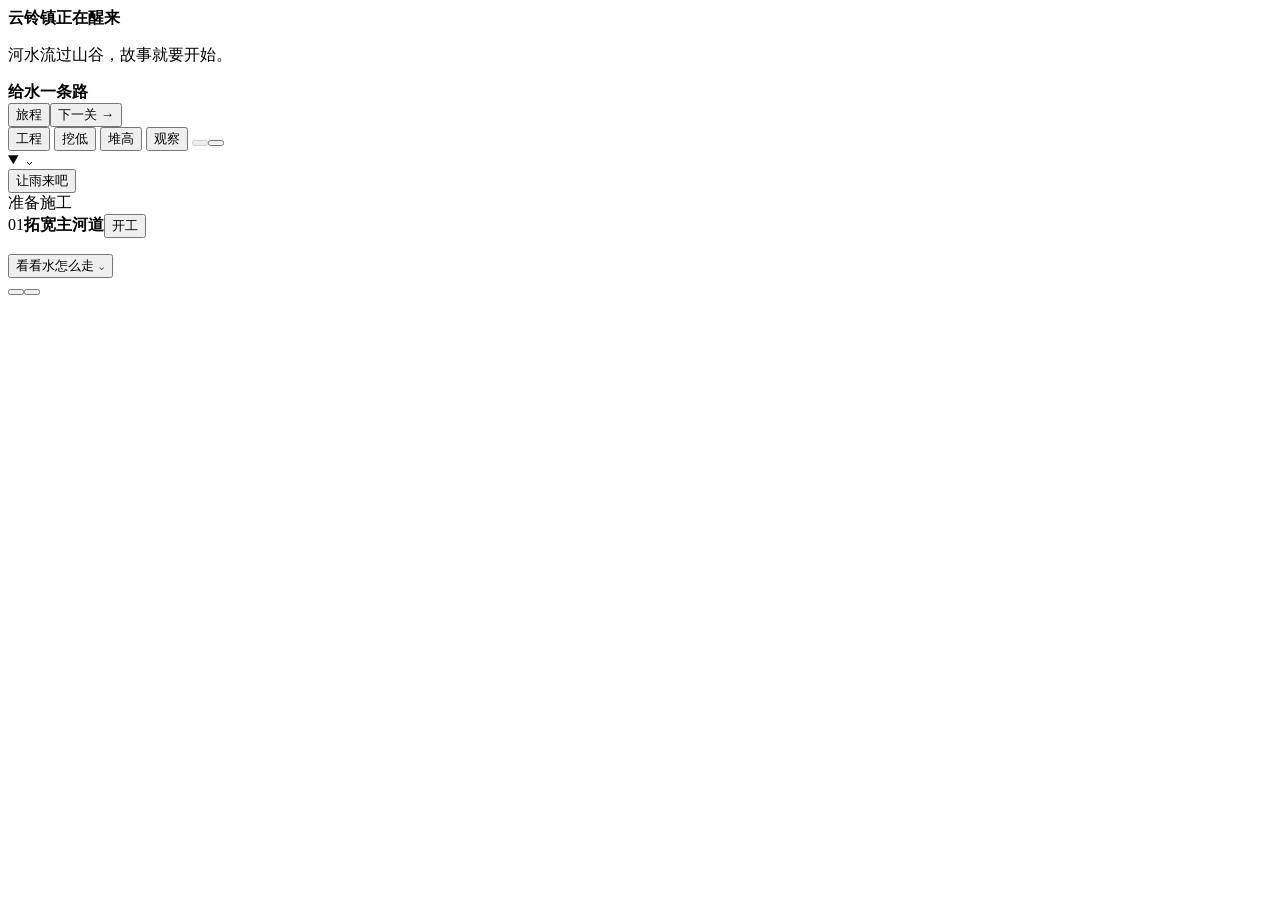
==== commit 4b0e9af9: "Render faithful journey artwork and prepare Dongleya delivery" ====
--- a/shell.html
+++ b/shell.html
@@ -1,11 +1,11 @@
 <!doctype html>
-<html lang="zh-CN"><head><meta charset="utf-8"><meta name="viewport" content="width=device-width,initial-scale=1,viewport-fit=cover"><meta name="eureka:viewport" content='{"mode":"responsive"}'><meta name="theme-color" content="#d7e9dc"><title>给水一条路 · 云铃镇的雨天</title><style>/* STYLES */</style></head>
+<html lang="zh-CN"><head><meta charset="utf-8"><meta name="viewport" content="width=device-width,initial-scale=1,viewport-fit=cover"><meta name="eureka:viewport" content='{"mode":"responsive"}'><meta name="theme-color" content="#d7e9dc"><title>给水一条路</title><style>/* STYLES */</style></head>
 <body data-mode="intro" data-phase="build"><main id="app">
 <section class="stage-wrap" aria-label="云铃镇河谷"><div id="scene"></div><div id="labels"></div><div id="spots" class="play-hud"></div><div id="workBubble" class="play-hud" hidden></div>
 <button id="gateMapBtn" class="gate-map play-hud" hidden>调水闸 ↗</button>
 <div id="phaseNotice" class="phase-notice play-hud" hidden role="status"><strong id="phaseNoticeTitle"></strong><span id="phaseNoticeText"></span></div>
 <div id="toast" role="status" aria-live="polite"></div>
-<div id="opening"><button id="skipIntro" class="skip-intro">跳过 →</button><div class="opening-top">云铃镇 · 一个雨天</div><div class="opening-caption"><h2 id="openingTitle">河水经过小镇，流向远方。</h2><p id="openingText">桥上的早市，刚刚开始。</p><div class="story-progress"><i id="openingProgress"></i></div></div></div>
+<div id="opening" hidden><button id="skipIntro" class="skip-intro">跳过 →</button><div class="opening-top">云铃镇 · 一个雨天</div><div class="opening-caption"><h2 id="openingTitle">河水经过小镇，流向远方。</h2><p id="openingText">桥上的早市，刚刚开始。</p><div class="story-progress"><i id="openingProgress"></i></div></div></div>
 <div id="home" hidden><div class="home-kicker">A LITTLE RIVER. A BIG ADVENTURE.</div><h1>给水<br>一条路</h1><p>下一场雨来之前，<br>你会怎样救回云铃镇？</p><button id="beginBtn" class="primary">回到下雨前 →</button><div class="home-detail"><span>挖河道</span><span>筑护岸</span><span>给水找个家</span></div></div>
 <div id="loading" class="loading"><strong>云铃镇正在醒来</strong><p>河水流过山谷，故事就要开始。</p></div><div id="fallback" class="fallback" hidden><h2>开启岛屿画面</h2><p>请在浏览器设置中开启硬件加速，再打开小岛。</p><button onclick="location.reload()">打开小岛</button></div></section>
 <header><div class="brand"><span class="brand-icon" data-icon="island"></span><strong>给水一条路</strong></div><nav class="header-actions" aria-label="旅程导航"><button id="reportBtn" hidden>回看</button><button id="mapBtn">旅程</button><button id="nextLevelBtn" class="play-hud">下一关 →</button></nav></header>
